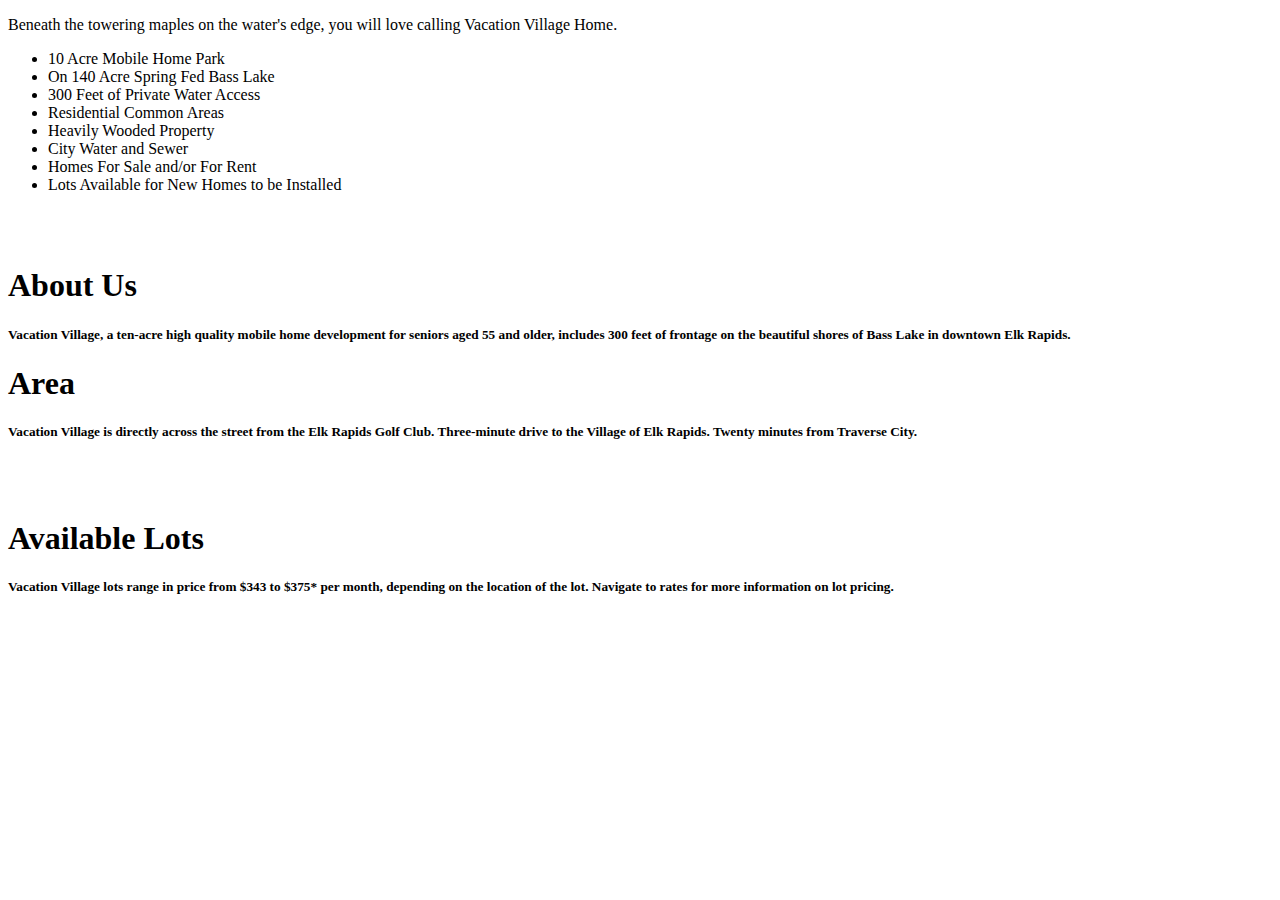
==== smallhome.html @ ccda032a "o" ====
<!DOCTYPE html>
<html>

<head>
    <link rel="stylesheet" href="http://www.w3schools.com/lib/w3.css">
</head>

<body>
    <!-- First Grid -->
    <div class="w3-row-padding w3-padding-64 w3-container">
        <div class="w3-content">
            <div class="w3-twothird">
                <p>Beneath the towering maples on the water's edge, you will love calling Vacation Village Home.</p>
                <ul class="w3-padding-32">
                    <li>10 Acre Mobile Home Park</li>
                    <li>On 140 Acre Spring Fed Bass Lake</li>
                    <li>300 Feet of Private Water Access</li>
                    <li>Residential Common Areas</li>
                    <li>Heavily Wooded Property</li>
                    <li>City Water and Sewer</li>
                    <li>Homes For Sale and/or For Rent</li>
                    <li>Lots Available for New Homes to be Installed</li>
                </ul>
            </div>
            <div class="w3-third w3-center">
                <div class="w3-container">
                    <img src="https://github.com/apollo-technology/vacationvillage/raw/gh-pages/homearea.jpg" alt="" style="width:100%">
                </div>
            </div>
        </div>
    </div>
    <!-- Second Grid -->
    <div class="w3-row-padding w3-light-grey w3-padding-64 w3-container">
        <div class="w3-content">
            <div class="w3-third w3-center">
                <div class="w3-container">
                    <img src="https://github.com/apollo-technology/vacationvillage/raw/gh-pages/aboutus.jpg" alt="" style="height:100%">
                </div>
            </div>
            <div class="w3-twothird">
                <h1>About Us</h1>
                <h5 class="w3-padding-32">Vacation Village, a ten-acre high quality mobile home development for seniors aged 55 and older, includes 300 feet of frontage on the beautiful shores of Bass Lake in downtown Elk Rapids.</h5>
            </div>
        </div>
    </div>
    <!-- Third Grid -->
    <div class="w3-row-padding w3-padding-64 w3-container">
        <div class="w3-content">
            <div class="w3-twothird">
                <h1>Area</h1>
                <h5 class="w3-padding-32">Vacation Village is directly across the street from the Elk Rapids Golf Club. Three-minute drive to the Village of Elk Rapids. Twenty minutes from Traverse City.</h5>
            </div>
            <div class="w3-third w3-center">
                <div class="w3-container">
                    <img src="https://github.com/apollo-technology/vacationvillage/raw/gh-pages/area.jpg" alt="" style="height:100%">
                </div>
            </div>
        </div>
    </div>
    <!-- Fourth Grid -->
    <div class="w3-row-padding w3-light-grey w3-padding-64 w3-container">
        <div class="w3-content">
            <div class="w3-third w3-center">
                <div class="w3-container">
                    <img src="https://github.com/apollo-technology/vacationvillage/raw/gh-pages/availablelots.jpg" alt="" style="height:100%">
                </div>
            </div>
            <div class="w3-twothird">
                <h1>Available Lots</h1>
                <h5 class="w3-padding-32">Vacation Village lots range in price from $343 to $375* per month, depending on the location of the lot. Navigate to rates for more information on lot pricing.</h5>
            </div>
        </div>
    </div>
</body>

</html>
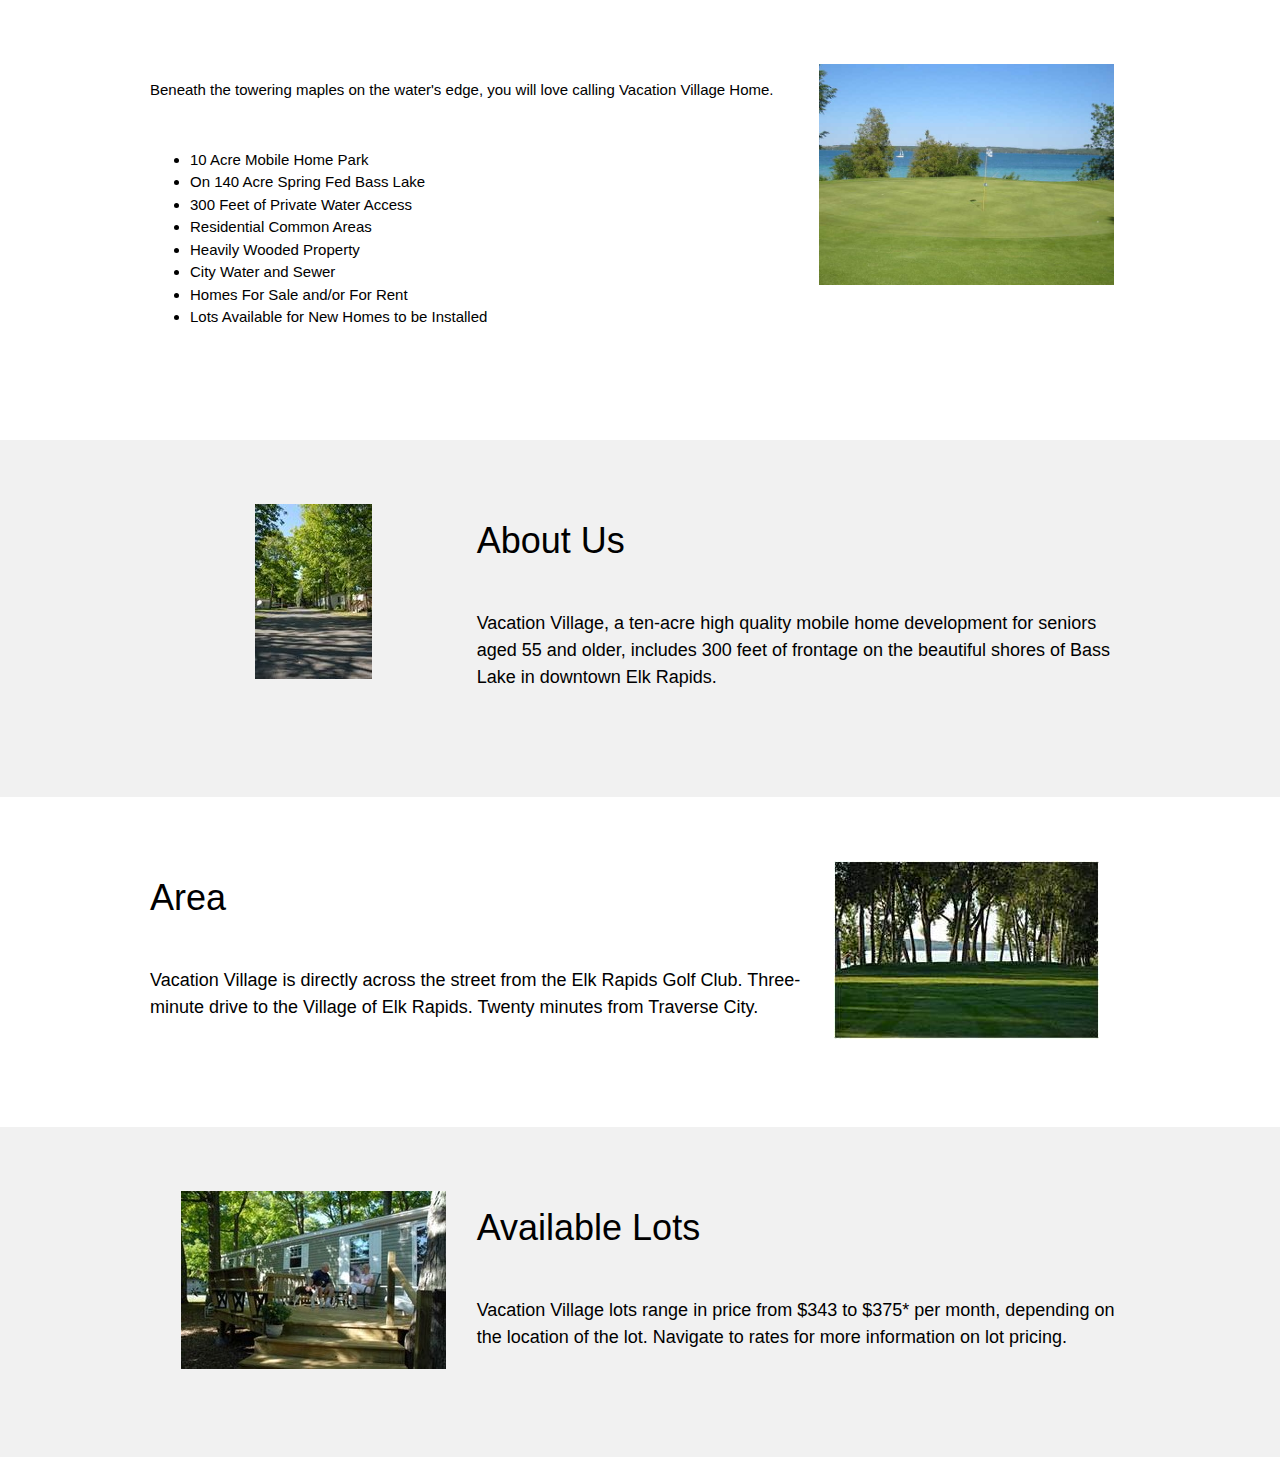
==== commit ee3f1ab2: "noi" ====
--- a/smallhome.html
+++ b/smallhome.html
@@ -2,7 +2,12 @@
 <html>
 
 <head>
-    <link rel="stylesheet" href="http://www.w3schools.com/lib/w3.css">
+    <title>Vacation Village - Home</title>
+    <meta name="viewport" content="width=device-width, initial-scale=1">
+    <link rel="stylesheet" href="w3.css">
+    <link rel="stylesheet" href="styles.css">
+    <script type="text/javascript" src="menu.js"></script>
+    <script type="text/javascript" src="parse.js"></script>
 </head>
 
 <body>
@@ -24,7 +29,7 @@
             </div>
             <div class="w3-third w3-center">
                 <div class="w3-container">
-                    <img src="https://github.com/apollo-technology/vacationvillage/raw/gh-pages/homearea.jpg" alt="" style="width:100%">
+                    <img src="homearea.jpg" alt="" style="width:100%">
                 </div>
             </div>
         </div>
@@ -34,7 +39,7 @@
         <div class="w3-content">
             <div class="w3-third w3-center">
                 <div class="w3-container">
-                    <img src="https://github.com/apollo-technology/vacationvillage/raw/gh-pages/aboutus.jpg" alt="" style="height:100%">
+                    <img src="aboutus.jpg" alt="" style="height:100%">
                 </div>
             </div>
             <div class="w3-twothird">
@@ -52,7 +57,7 @@
             </div>
             <div class="w3-third w3-center">
                 <div class="w3-container">
-                    <img src="https://github.com/apollo-technology/vacationvillage/raw/gh-pages/area.jpg" alt="" style="height:100%">
+                    <img src="area.jpg" alt="" style="height:100%">
                 </div>
             </div>
         </div>
@@ -62,7 +67,7 @@
         <div class="w3-content">
             <div class="w3-third w3-center">
                 <div class="w3-container">
-                    <img src="https://github.com/apollo-technology/vacationvillage/raw/gh-pages/availablelots.jpg" alt="" style="height:100%">
+                    <img src="availablelots.jpg" alt="" style="height:100%">
                 </div>
             </div>
             <div class="w3-twothird">
--- a/styles.css
+++ b/styles.css
@@ -0,0 +1,7 @@
+#backgroundImage {
+    background-image: url('background.jpg');
+    background-repeat: no-repeat;
+    background-attachment: fixed;
+    background-position: 0px -250px;
+    background-size: cover;
+}
